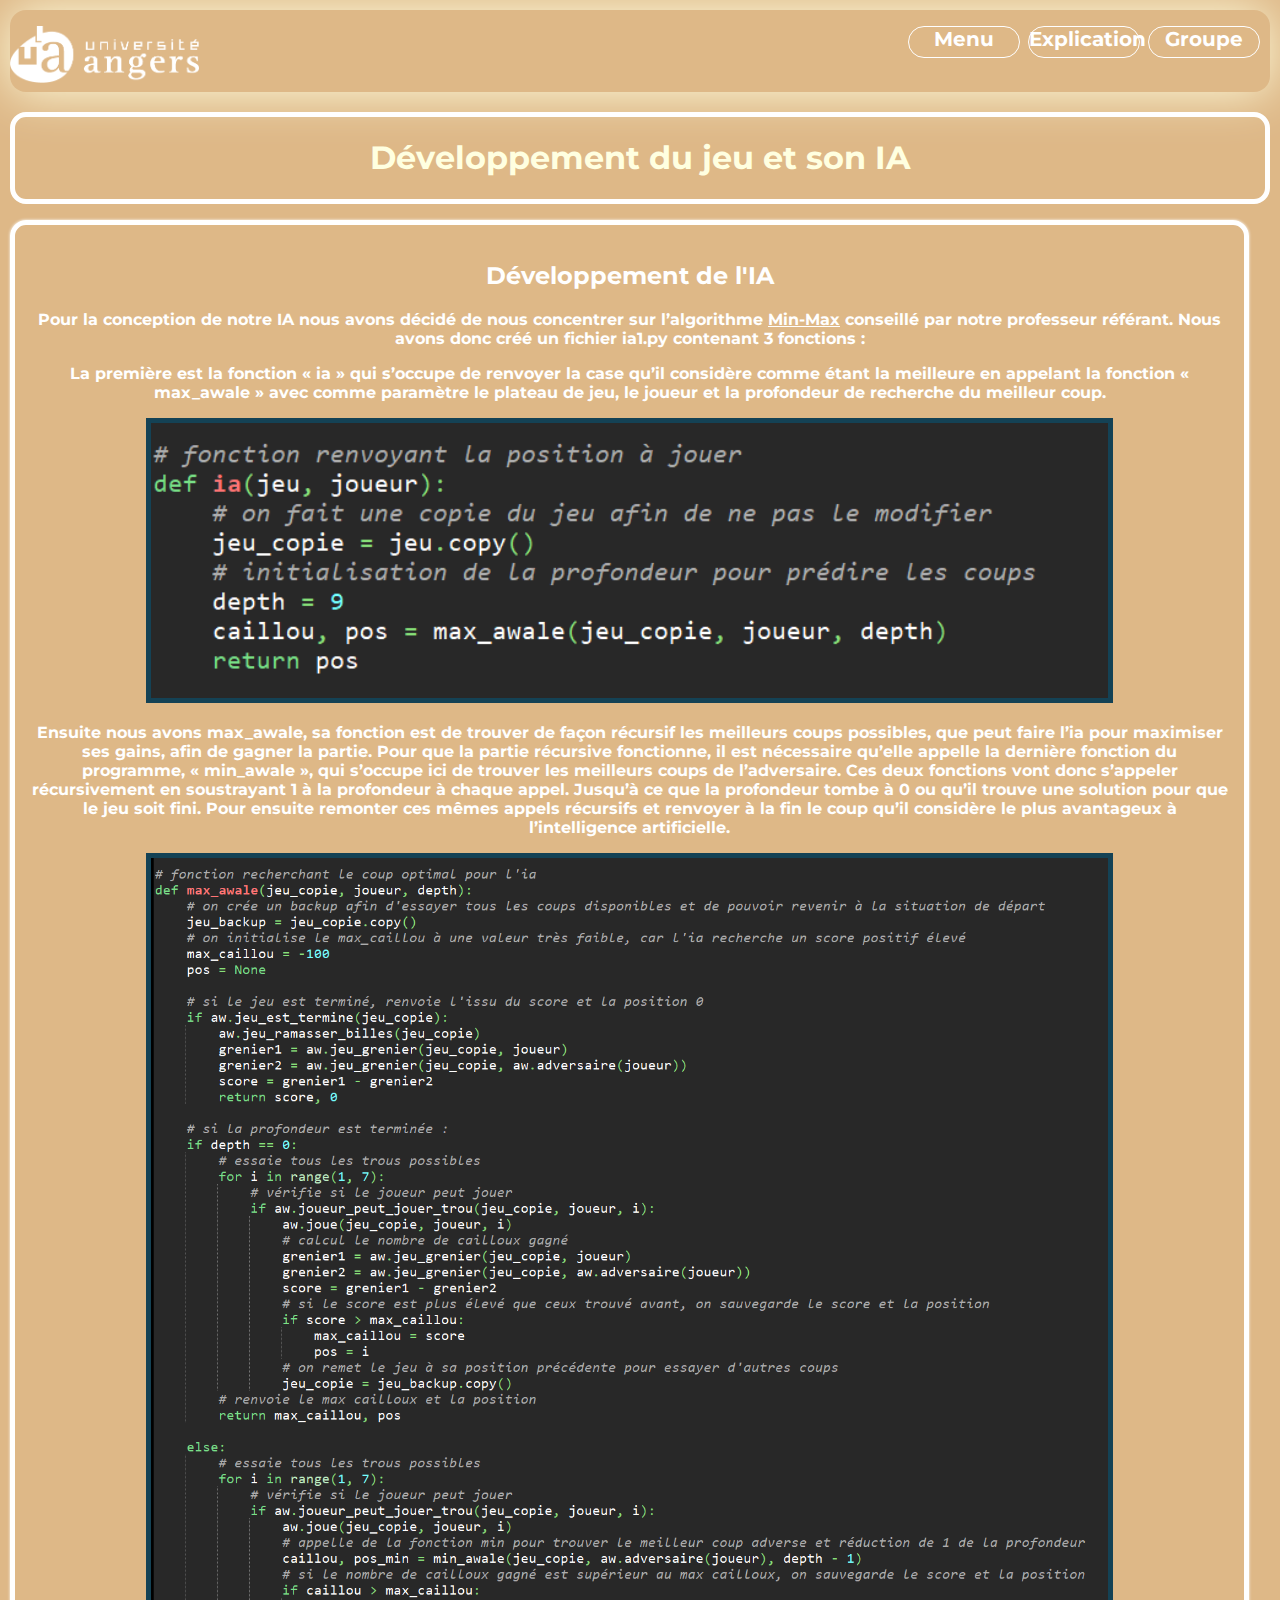
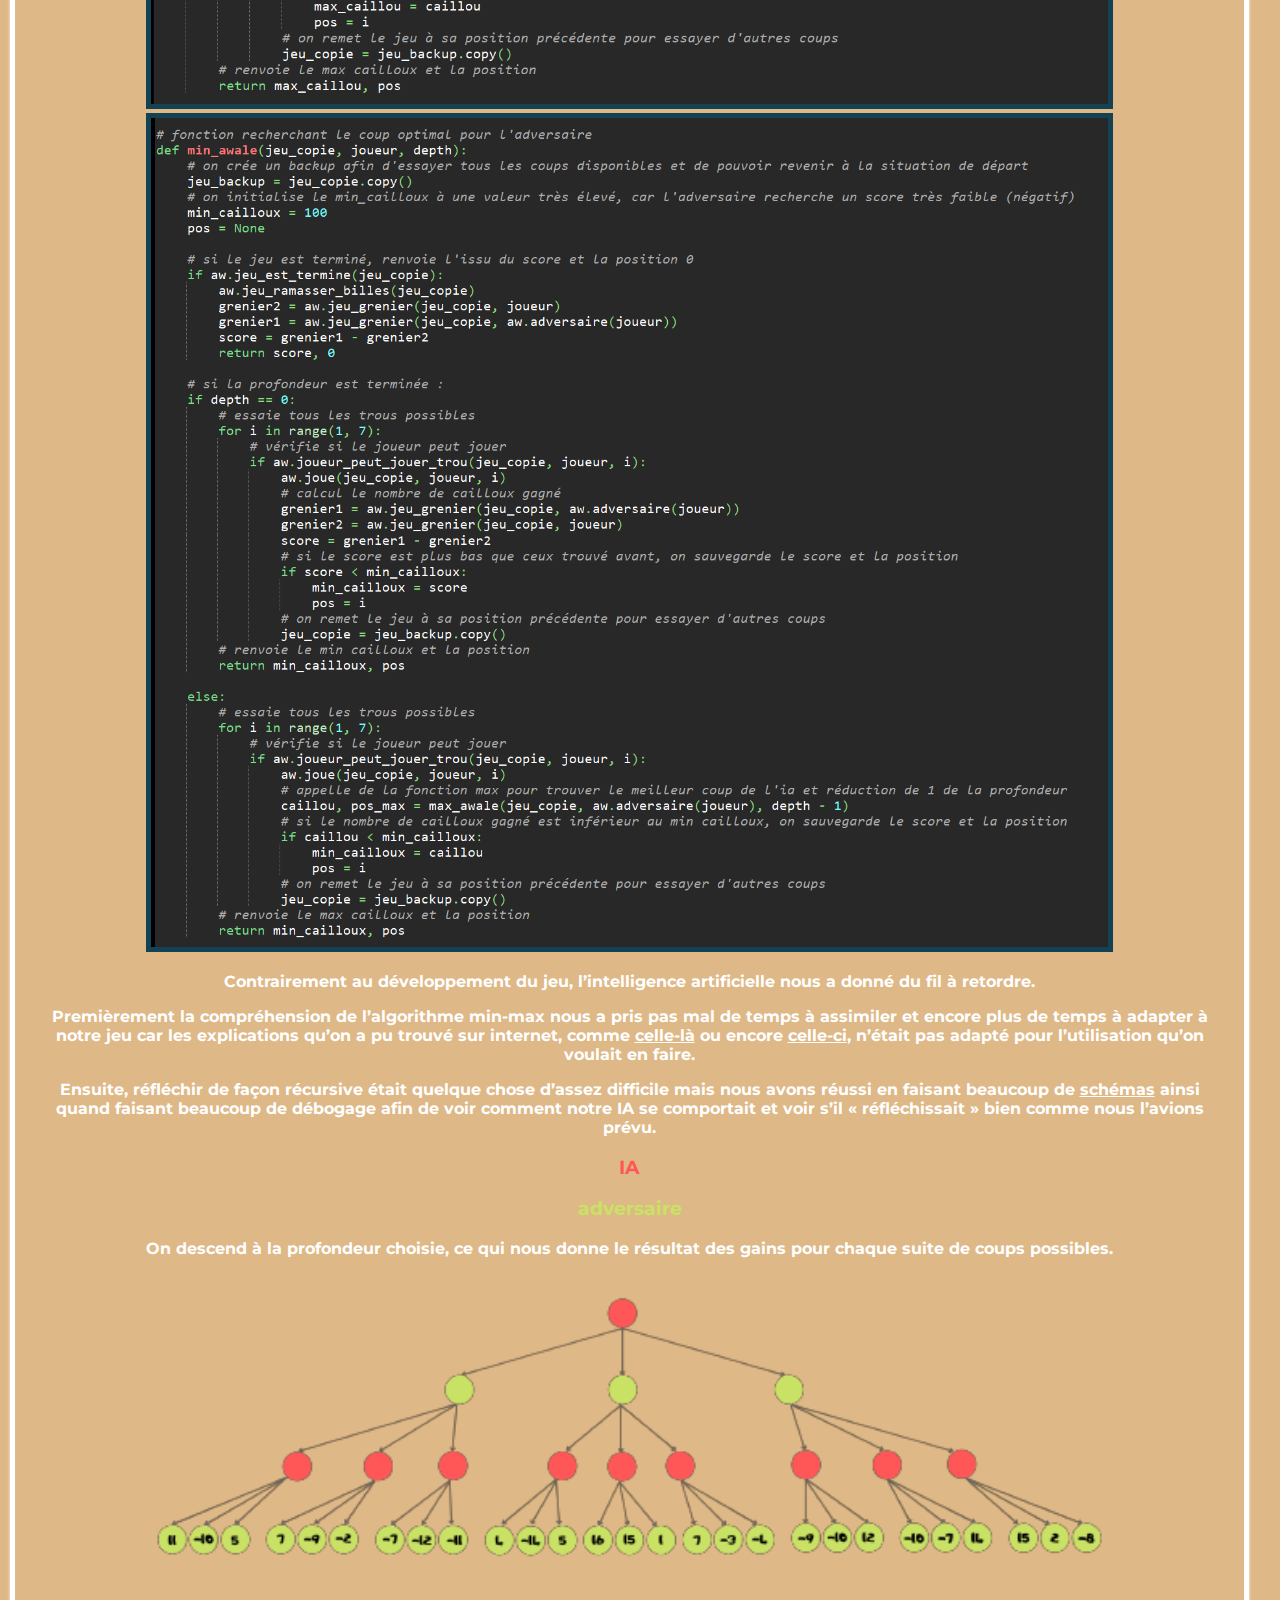
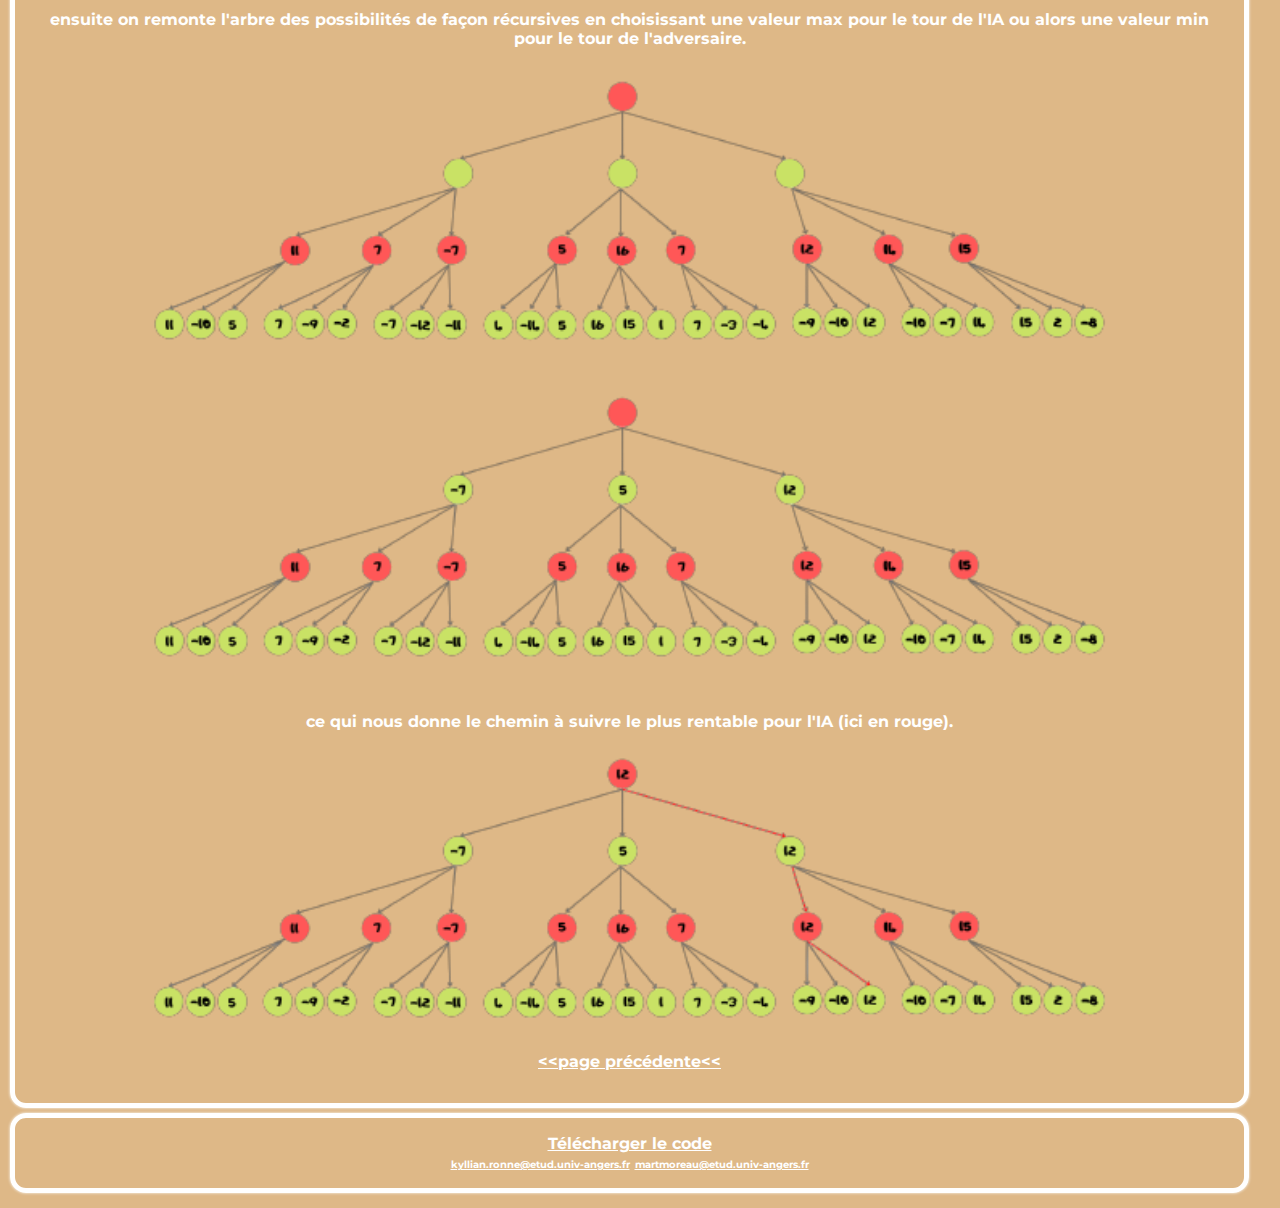
==== explication_ia.html @ eb74a720 "ajout du projet sur github" ====
<!DOCTYPE html>
<html lang="fr">
    <head>
        <title>Développement application</title>
        <meta charset="UTF-8">
        <link rel="icon" type="image/png" sizes="16x16" href="images/logo/risitas.png">
        <link href="CSS/main.css" rel="stylesheet">
        <link rel="preconnect" href="https://fonts.googleapis.com">
        <link rel="preconnect" href="https://fonts.gstatic.com" crossorigin>
        <link href="https://fonts.googleapis.com/css2?family=Montserrat:wght@100&display=swap" rel="stylesheet">
    </head>
    <body>
        <div id="corp">
            <header>
                <div id="menu">
                    <img id="logo" alt="logo université" src="images/logo/ua_h_blanc_ecran.png" onclick="window.location.href='https://ent.univ-angers.fr'">
                    <ul>
                        <li><a href="groupe.html">Groupe</a></li>
                        <li>
                            <a href="explication_jeu.html">Explication</a>
                            <div class="hiden">
                                <a href="explication_jeu.html#Jeu">Jeu</a>
                                <a href="explication_ia.html#IA">IA</a>                
                            </div>

                        </li>
                        <li><a href="main.html">Menu</a></li>

                    
                    </ul>
                </div>
            </header>
            <main>
                <div class="titre">
                    <h1>Développement du jeu et son IA</h1>
                </div>
                
                    <div id="IA" class="partie">
                        <h2>Développement de l'IA</h2>
                        <p>Pour la conception de notre IA nous avons décidé de nous concentrer sur l’algorithme <a href="https://fr.wikipedia.org/wiki/Algorithme_minimax">Min-Max</a> conseillé par notre professeur référant. Nous avons donc créé un fichier ia1.py contenant 3 fonctions :</p>
                        <p>La première est la fonction « ia » qui s’occupe de renvoyer la case qu’il considère comme étant la meilleure en appelant la fonction « max_awale » avec comme paramètre le plateau de jeu, le joueur et la profondeur de recherche du meilleur coup.</p>
                        <img alt="fonction ia" class="fonction" src="image_fonction/ia.png">
                        <p>Ensuite nous avons max_awale, sa fonction est de trouver de façon récursif les meilleurs coups possibles, que peut faire l’ia pour maximiser ses gains, afin de gagner la partie. Pour que la partie récursive fonctionne, il est nécessaire qu’elle appelle la dernière fonction du programme, « min_awale », qui s’occupe ici de trouver les meilleurs coups de l’adversaire. Ces deux fonctions vont donc s’appeler récursivement en soustrayant 1 à la profondeur à chaque appel. Jusqu’à ce que la profondeur tombe à 0 ou qu’il trouve une solution pour que le jeu soit fini. Pour ensuite remonter ces mêmes appels récursifs et renvoyer à la fin le coup qu’il considère le plus avantageux à l’intelligence artificielle.</p>
                        <img alt="fonction maw_awale" class="fonction" src="image_fonction/max_awale.png">
                        <img alt="fonction min_awale" class="fonction" src="image_fonction/min_awale.png">
                        <p>Contrairement au développement du jeu, l’intelligence artificielle nous a donné du fil à retordre.</p>
                        <p>Premièrement la compréhension de l’algorithme min-max nous a pris pas mal de temps à assimiler et encore plus de temps à adapter à notre jeu car les explications qu’on a pu trouvé sur internet, comme <a href="https://www.youtube.com/watch?v=l-hh51ncgDI&pp=ugMICgJmchABGAE%3D">celle-là</a> ou encore <a href="https://www.youtube.com/watch?v=fInYh90YMJU">celle-ci</a>, n’était pas adapté pour l’utilisation qu’on voulait en faire.</p>
                        <p>Ensuite, réfléchir de façon récursive était quelque chose d’assez difficile mais nous avons réussi en faisant beaucoup de <a href="#schema">schémas</a> ainsi quand faisant beaucoup de débogage afin de voir comment notre IA se comportait et voir s’il « réfléchissait » bien comme nous l’avions prévu.</p>
                        
                        <div id="schema">
                            <h3 style="color: #FF5757; font-weight: bold">IA</h3>
                            <h3 style="color: #C9E265; font-weight: bold">adversaire</h3>
                        
                        <p>On descend à la profondeur choisie, ce qui nous donne le résultat des gains pour chaque suite de coups possibles.</p>
                        <img alt="schema 1" src="images/No_background/schema/schema_1.png">
                            <p>ensuite on remonte l'arbre des possibilités de façon récursives en choisissant une valeur max pour le tour de l'IA ou alors une valeur min pour le tour de l'adversaire.</p>
                        <img alt="schema 2" src="images/No_background/schema/schema_2.png">
                        <img alt="schema 3" src="images/No_background/schema/schema_3.png">
                            <p>ce qui nous donne le chemin à suivre le plus rentable pour l'IA (ici en rouge).</p>
                        <img alt="schema 4" src="images/No_background/schema/schema_4.png">
                        </div>
                        
                        <p><a href="explication_jeu.html">&lt;&lt;page précédente&lt;&lt;</a></p>

                        

                    </div>
                <div>
                    <div id="Telecharger" class="partie">
                        <a href="awale.zip" download="awale.zip">Télécharger le code</a>
                    <br/>
                    <a style="font-size: 10px" href="mailto:kyllian.ronne@etud.univ-angers.fr">kyllian.ronne@etud.univ-angers.fr</a>
                    <a style="font-size: 10px" href="mailto:martmoreau@etud.univ-angers.fr">martmoreau@etud.univ-angers.fr</a>
                </div>                 
                </div>
            </main>
            
        </div>
    </body>


</html>
---- CSS/main.css ----
body{
    
    text-align: left;
    height: 100%!important;
    display: block!important;
    color: lightyellow;
    background-color: burlywood;
    margin: 0 !important;
    word-break: keep-all;
    font-family: 'Montserrat', sans-serif;
    font-weight: bold;
    
}

#corp{
    height: 100%!important;
    width: 100%!important;
    box-sizing: border-box;
    display: block!important;
    padding: 5px;
    border: 5px solid burlywood;
}

header{
    
    text-align: start;
    display: inline-block;
    background-color:burlywood !important;
    box-shadow: 0px 0px 50px;
    border-radius: 1em;
    width: 100%;
}

#menu{
    clear: both;
}

 #menu ul li a{
     font-weight: bold;
    height: 100%;
    width: 100%;
    font-size: 20px;
    display: block;
    float: right;
    cursor: pointer;
    text-decoration: none;
    list-style-type: none;
    margin: 0px;
    padding: 0px;
    color: white;
    border: 1px solid white;
    border-radius: 1em;

}
#menu ul li{
    width: 110px;
    height: 30px;
    float: right;
    margin-right: 10px;    
}

#menu ul {
    height: 50px;
}

#menu li{
    text-align: center;
    display: inline;
}


#menu a:hover {
    animation-name: button_menu;
    animation-duration: 1s;
    animation-fill-mode: forwards;
}

@keyframes button_menu{
    to{
        background-color: white;
        color: black;
    }
}

#menu li:hover .hiden{
    visibility: visible;
    height: auto;
}


.hiden{
    height: 0px;
    visibility: hidden;
    display: inline-block;
    position:relative;
    width:100%;  
    
}

.hiden a{
    background-color: black;
    width: 100%;
}

#logo{
    width: 15%;
    height: 15%;
    cursor: pointer;
    float: left;
}

main{
    display: inline-block;
       
}

.titre{
    margin-top: 1em;
    margin-bottom: 1em;
    border: 5px solid white;
    border-radius: 1em;
    background-image: url("https://www.africouleur.com/wp-content/uploads/2017/10/jeu-awal%C3%A9-teck-01.jpg");
    text-align: center;
}

.principal{
    margin-left: 5%;
    margin-right: 5%;
}

.partie{
    margin-bottom: 5px;
    padding: 1em;
    width: 95%;
    height: 100%;
    border:  white solid 5px;
    color: white;
    border-radius: 1em;
    text-align: center;
    box-shadow: 0px 0px 3px;
}

.partie ul{
    list-style: none;
}

.partie ul li{
    display:inline-table;
    text-align: center;
    margin-top: 1.1em;
}
.partie ul li a{
    text-decoration: none;
    border: 3px solid #144255;
    border-radius: 1em;
    color: rgb(141, 11, 11);
    padding: 5px;
    font-weight: bold
}

.partie ul li a:hover{
    animation-name: list_function;
    animation-duration: 0.5s;
    animation-fill-mode: forwards;
}
a{
    color: white;
    font-weight: bold;
}




@keyframes list_function{
    to{
        color: #efcf67;
        background: #000000;
    }
}

img{
    width: 80%;
}

img{
    width: 80%;
    
}



.fonction{
    border: 5px solid #144255;
    
}

#schema ul{
    display: initial;
    text-align: initial;
    text-align: initial;
    list-style:circle;
}

.schema {
    height: 20%;
    width: 20%;
    margin-top: 0px;
    margin-bottom: 0px;
    margin-left: 10px;
    margin-right: 10px;
    
}
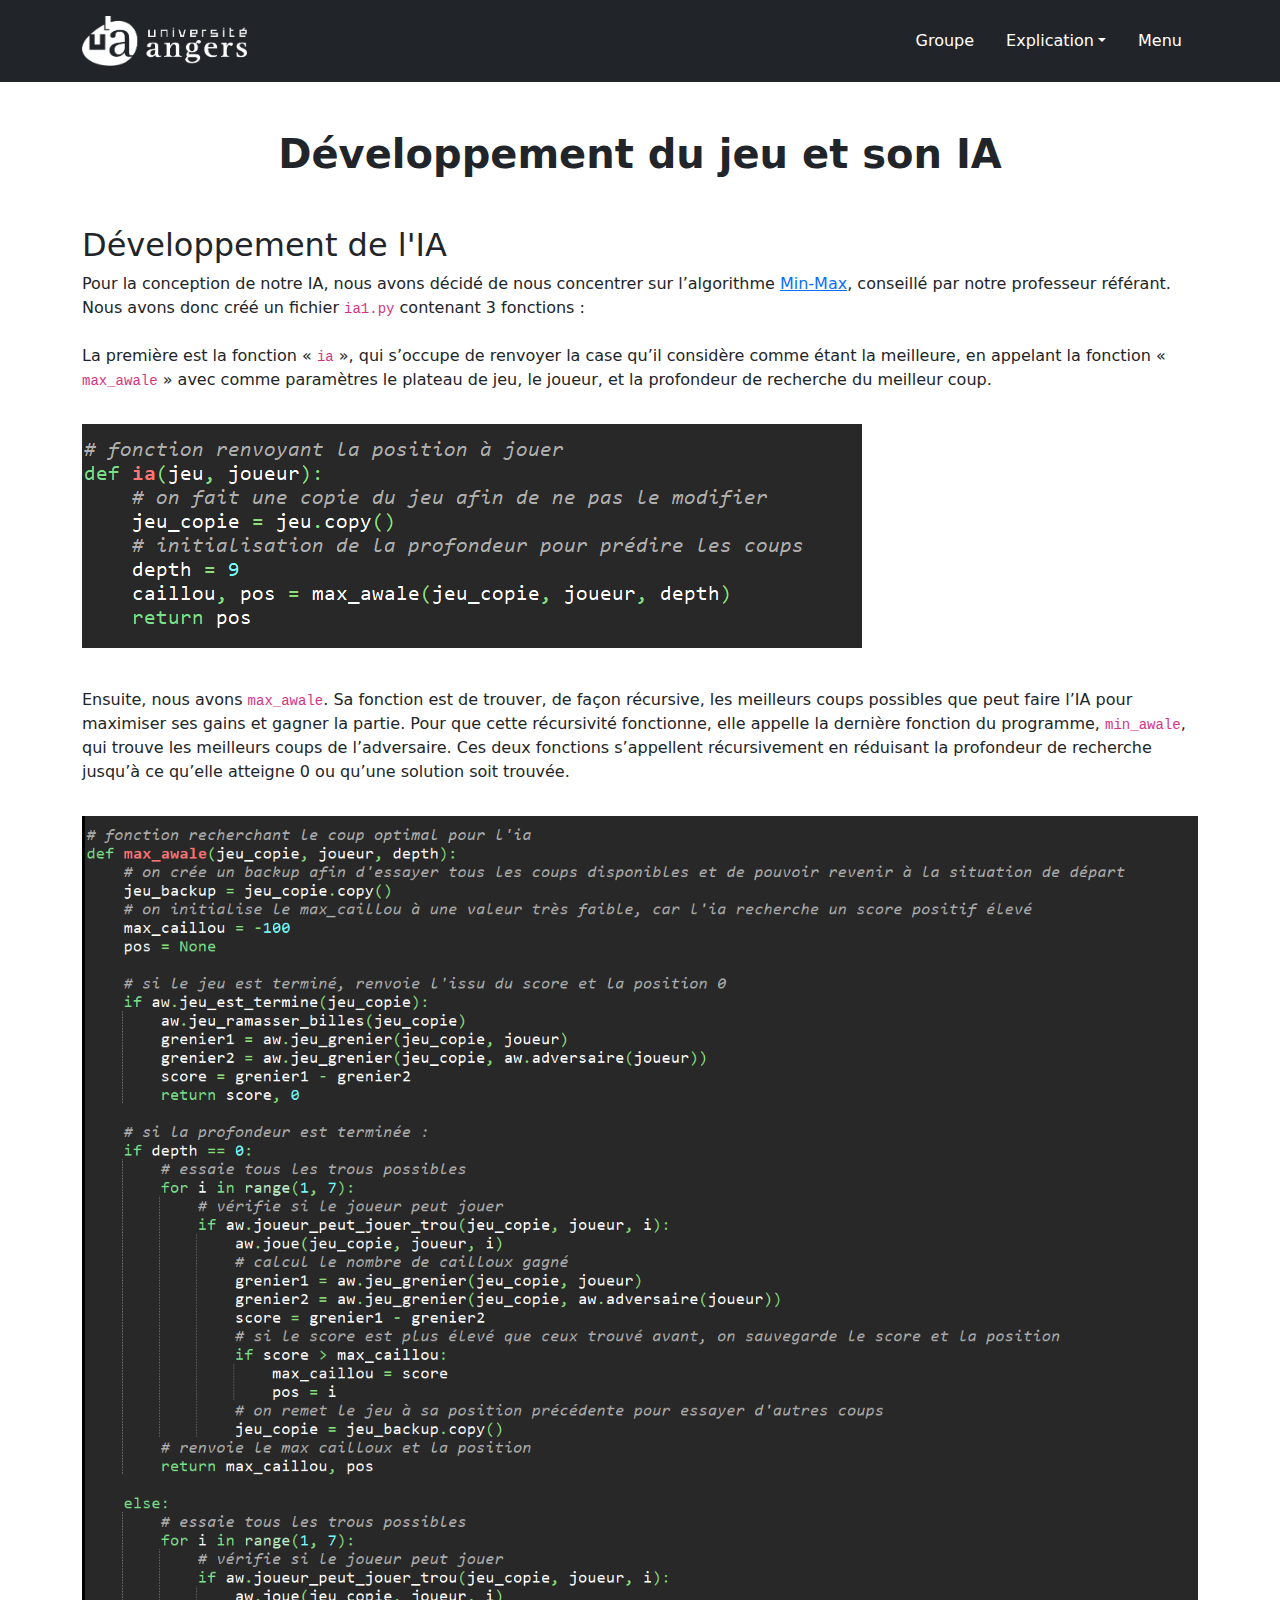
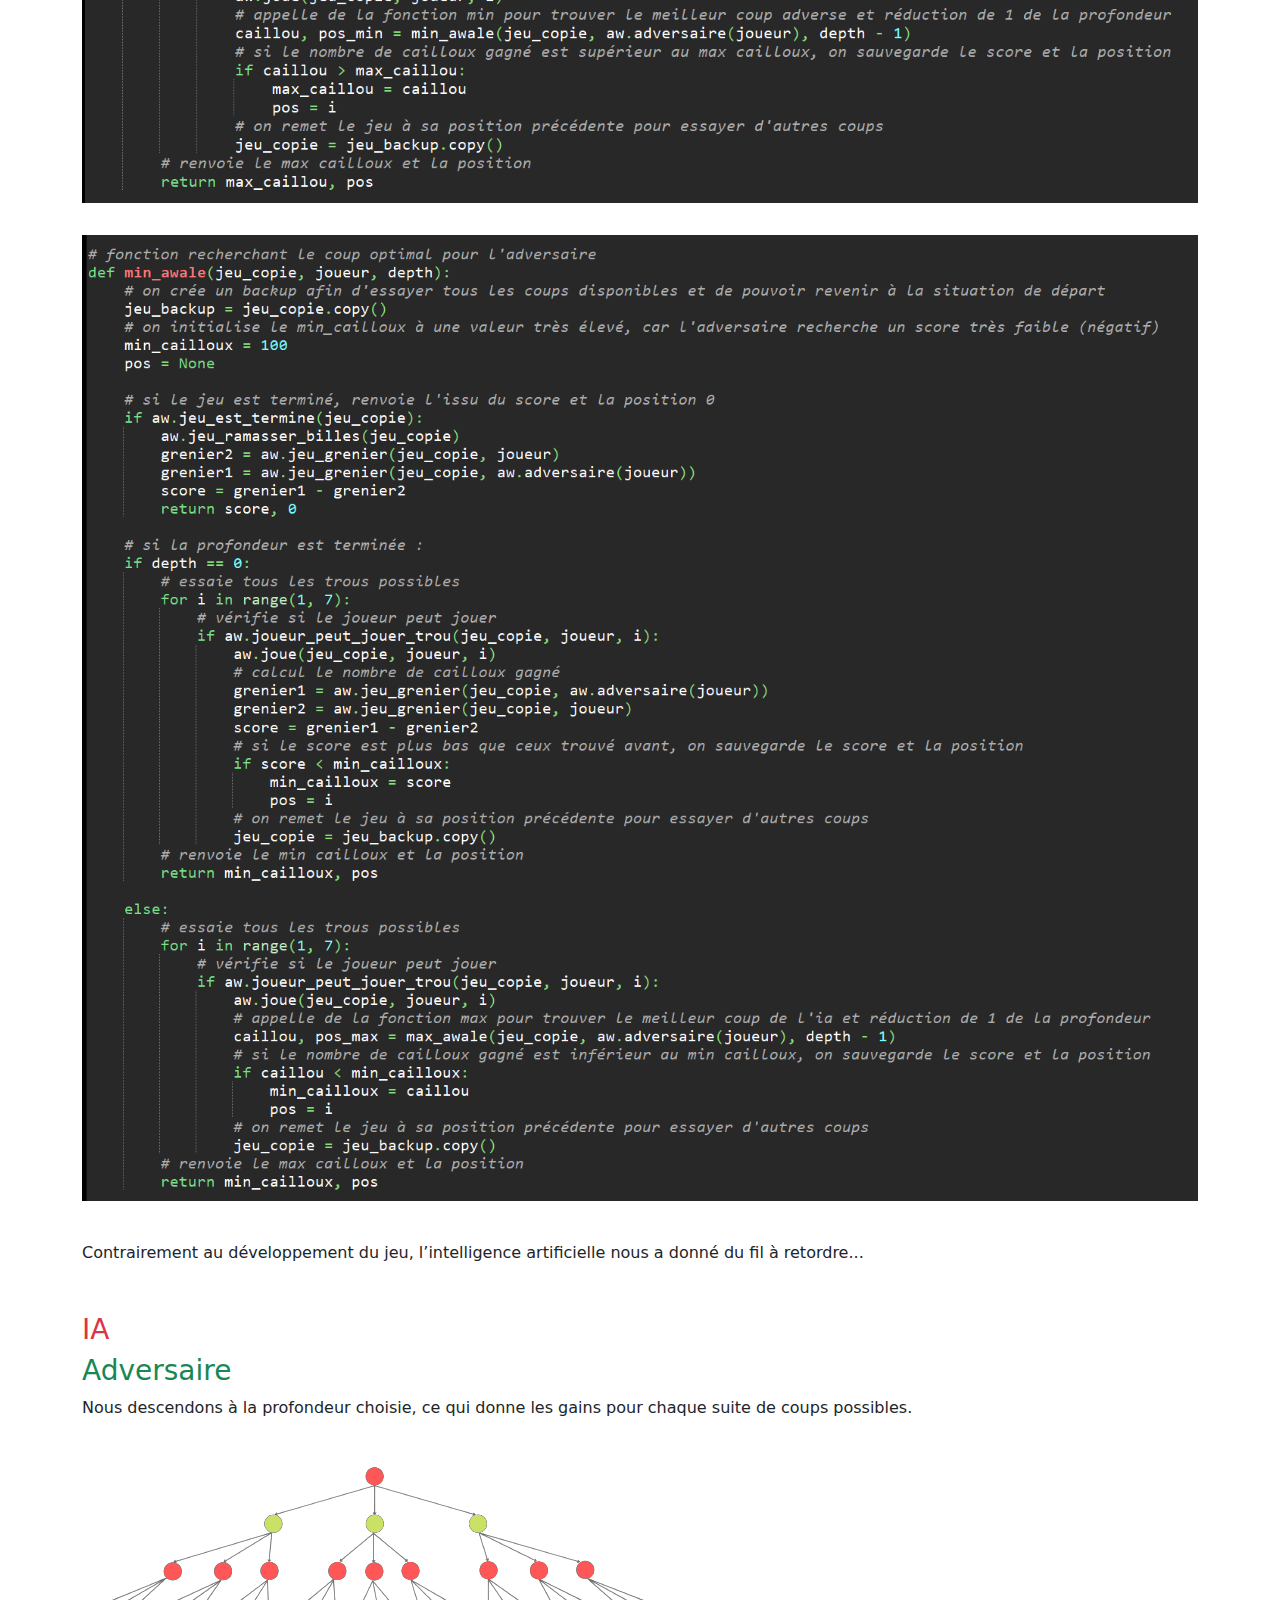
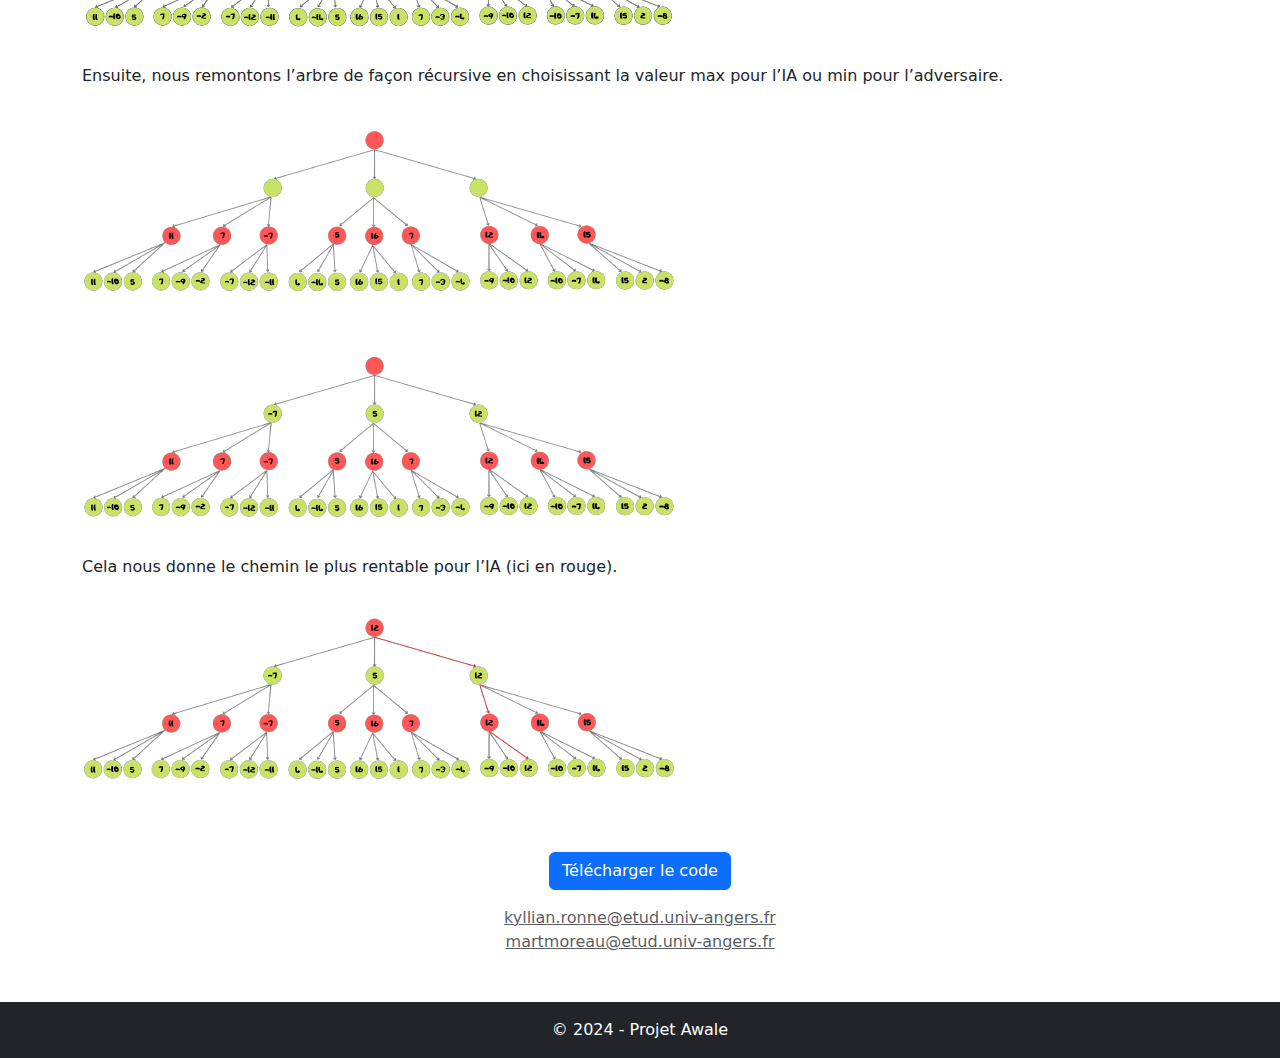
==== commit 984034db: "amélioration du visuel avec bootstrap" ====
--- a/explication_ia.html
+++ b/explication_ia.html
@@ -1,82 +1,81 @@
 <!DOCTYPE html>
 <html lang="fr">
-    <head>
-        <title>Développement application</title>
-        <meta charset="UTF-8">
-        <link rel="icon" type="image/png" sizes="16x16" href="images/logo/risitas.png">
-        <link href="CSS/main.css" rel="stylesheet">
-        <link rel="preconnect" href="https://fonts.googleapis.com">
-        <link rel="preconnect" href="https://fonts.gstatic.com" crossorigin>
-        <link href="https://fonts.googleapis.com/css2?family=Montserrat:wght@100&display=swap" rel="stylesheet">
-    </head>
-    <body>
-        <div id="corp">
-            <header>
-                <div id="menu">
-                    <img id="logo" alt="logo université" src="images/logo/ua_h_blanc_ecran.png" onclick="window.location.href='https://ent.univ-angers.fr'">
-                    <ul>
-                        <li><a href="groupe.html">Groupe</a></li>
-                        <li>
-                            <a href="explication_jeu.html">Explication</a>
-                            <div class="hiden">
-                                <a href="explication_jeu.html#Jeu">Jeu</a>
-                                <a href="explication_ia.html#IA">IA</a>                
-                            </div>
+<head>
+    <title>Développement application</title>
+    <meta charset="UTF-8">
+    <meta name="viewport" content="width=device-width, initial-scale=1.0">
+    <link href="CSS/main.css" rel="stylesheet">
+    <link rel="stylesheet" href="https://cdn.jsdelivr.net/npm/bootstrap@5.3.0-alpha1/dist/css/bootstrap.min.css">
+    <link rel="preconnect" href="https://fonts.googleapis.com">
+    <link rel="preconnect" href="https://fonts.gstatic.com" crossorigin>
+    <link href="https://fonts.googleapis.com/css2?family=Montserrat:wght@100&display=swap" rel="stylesheet">
+</head>
+<body>
+    <header class="bg-dark text-white py-3">
+        <div class="container d-flex align-items-center justify-content-between">
+            <img id="logo" src="images/logo/ua_h_blanc_ecran.png" alt="logo université" style="height: 50px; cursor: pointer;" onclick="window.location.href='https://ent.univ-angers.fr'">
+            <nav>
+                <ul class="nav">
+                    <li class="nav-item"><a href="groupe.html" class="nav-link text-white">Groupe</a></li>
+                    <li class="nav-item dropdown">
+                        <a href="#" class="nav-link dropdown-toggle text-white" data-bs-toggle="dropdown">Explication</a>
+                        <ul class="dropdown-menu">
+                            <li><a href="explication_jeu.html#Jeu" class="dropdown-item">Jeu</a></li>
+                            <li><a href="explication_ia.html#IA" class="dropdown-item">IA</a></li>
+                        </ul>
+                    </li>
+                    <li class="nav-item"><a href="main.html" class="nav-link text-white">Menu</a></li>
+                </ul>
+            </nav>
+        </div>
+    </header>
 
-                        </li>
-                        <li><a href="main.html">Menu</a></li>
+    <main class="container py-5">
+        <div class="text-center mb-5">
+            <h1 class="fw-bold">Développement du jeu et son IA</h1>
+        </div>
 
-                    
-                    </ul>
-                </div>
-            </header>
-            <main>
-                <div class="titre">
-                    <h1>Développement du jeu et son IA</h1>
-                </div>
-                
-                    <div id="IA" class="partie">
-                        <h2>Développement de l'IA</h2>
-                        <p>Pour la conception de notre IA nous avons décidé de nous concentrer sur l’algorithme <a href="https://fr.wikipedia.org/wiki/Algorithme_minimax">Min-Max</a> conseillé par notre professeur référant. Nous avons donc créé un fichier ia1.py contenant 3 fonctions :</p>
-                        <p>La première est la fonction « ia » qui s’occupe de renvoyer la case qu’il considère comme étant la meilleure en appelant la fonction « max_awale » avec comme paramètre le plateau de jeu, le joueur et la profondeur de recherche du meilleur coup.</p>
-                        <img alt="fonction ia" class="fonction" src="image_fonction/ia.png">
-                        <p>Ensuite nous avons max_awale, sa fonction est de trouver de façon récursif les meilleurs coups possibles, que peut faire l’ia pour maximiser ses gains, afin de gagner la partie. Pour que la partie récursive fonctionne, il est nécessaire qu’elle appelle la dernière fonction du programme, « min_awale », qui s’occupe ici de trouver les meilleurs coups de l’adversaire. Ces deux fonctions vont donc s’appeler récursivement en soustrayant 1 à la profondeur à chaque appel. Jusqu’à ce que la profondeur tombe à 0 ou qu’il trouve une solution pour que le jeu soit fini. Pour ensuite remonter ces mêmes appels récursifs et renvoyer à la fin le coup qu’il considère le plus avantageux à l’intelligence artificielle.</p>
-                        <img alt="fonction maw_awale" class="fonction" src="image_fonction/max_awale.png">
-                        <img alt="fonction min_awale" class="fonction" src="image_fonction/min_awale.png">
-                        <p>Contrairement au développement du jeu, l’intelligence artificielle nous a donné du fil à retordre.</p>
-                        <p>Premièrement la compréhension de l’algorithme min-max nous a pris pas mal de temps à assimiler et encore plus de temps à adapter à notre jeu car les explications qu’on a pu trouvé sur internet, comme <a href="https://www.youtube.com/watch?v=l-hh51ncgDI&pp=ugMICgJmchABGAE%3D">celle-là</a> ou encore <a href="https://www.youtube.com/watch?v=fInYh90YMJU">celle-ci</a>, n’était pas adapté pour l’utilisation qu’on voulait en faire.</p>
-                        <p>Ensuite, réfléchir de façon récursive était quelque chose d’assez difficile mais nous avons réussi en faisant beaucoup de <a href="#schema">schémas</a> ainsi quand faisant beaucoup de débogage afin de voir comment notre IA se comportait et voir s’il « réfléchissait » bien comme nous l’avions prévu.</p>
-                        
-                        <div id="schema">
-                            <h3 style="color: #FF5757; font-weight: bold">IA</h3>
-                            <h3 style="color: #C9E265; font-weight: bold">adversaire</h3>
-                        
-                        <p>On descend à la profondeur choisie, ce qui nous donne le résultat des gains pour chaque suite de coups possibles.</p>
-                        <img alt="schema 1" src="images/No_background/schema/schema_1.png">
-                            <p>ensuite on remonte l'arbre des possibilités de façon récursives en choisissant une valeur max pour le tour de l'IA ou alors une valeur min pour le tour de l'adversaire.</p>
-                        <img alt="schema 2" src="images/No_background/schema/schema_2.png">
-                        <img alt="schema 3" src="images/No_background/schema/schema_3.png">
-                            <p>ce qui nous donne le chemin à suivre le plus rentable pour l'IA (ici en rouge).</p>
-                        <img alt="schema 4" src="images/No_background/schema/schema_4.png">
-                        </div>
-                        
-                        <p><a href="explication_jeu.html">&lt;&lt;page précédente&lt;&lt;</a></p>
+        <section id="IA" class="mb-5">
+            <h2>Développement de l'IA</h2>
+            <p>Pour la conception de notre IA, nous avons décidé de nous concentrer sur l’algorithme <a href="https://fr.wikipedia.org/wiki/Algorithme_minimax">Min-Max</a>, conseillé par notre professeur référant. Nous avons donc créé un fichier <code>ia1.py</code> contenant 3 fonctions :</p>
+            
+            <div class="my-4">
+                <p>La première est la fonction « <code>ia</code> », qui s’occupe de renvoyer la case qu’il considère comme étant la meilleure, en appelant la fonction « <code>max_awale</code> » avec comme paramètres le plateau de jeu, le joueur, et la profondeur de recherche du meilleur coup.</p>
+                <img src="image_fonction/ia.png" alt="fonction ia" class="img-fluid my-3">
+            </div>
+            
+            <div class="my-4">
+                <p>Ensuite, nous avons <code>max_awale</code>. Sa fonction est de trouver, de façon récursive, les meilleurs coups possibles que peut faire l’IA pour maximiser ses gains et gagner la partie. Pour que cette récursivité fonctionne, elle appelle la dernière fonction du programme, <code>min_awale</code>, qui trouve les meilleurs coups de l’adversaire. Ces deux fonctions s’appellent récursivement en réduisant la profondeur de recherche jusqu’à ce qu’elle atteigne 0 ou qu’une solution soit trouvée.</p>
+                <img src="image_fonction/max_awale.png" alt="fonction max_awale" class="img-fluid my-3">
+                <img src="image_fonction/min_awale.png" alt="fonction min_awale" class="img-fluid my-3">
+            </div>
+            
+            <p>Contrairement au développement du jeu, l’intelligence artificielle nous a donné du fil à retordre...</p>
+        </section>
 
-                        
+        <section id="schema" class="mb-5">
+            <h3 class="text-danger">IA</h3>
+            <h3 class="text-success">Adversaire</h3>
+            <p>Nous descendons à la profondeur choisie, ce qui donne les gains pour chaque suite de coups possibles.</p>
+            <img src="images/No_background/schema/schema_1.png" alt="schema 1" class="img-fluid my-3">
+            <p>Ensuite, nous remontons l’arbre de façon récursive en choisissant la valeur max pour l’IA ou min pour l’adversaire.</p>
+            <img src="images/No_background/schema/schema_2.png" alt="schema 2" class="img-fluid my-3">
+            <img src="images/No_background/schema/schema_3.png" alt="schema 3" class="img-fluid my-3">
+            <p>Cela nous donne le chemin le plus rentable pour l’IA (ici en rouge).</p>
+            <img src="images/No_background/schema/schema_4.png" alt="schema 4" class="img-fluid my-3">
+        </section>
 
-                    </div>
-                <div>
-                    <div id="Telecharger" class="partie">
-                        <a href="awale.zip" download="awale.zip">Télécharger le code</a>
-                    <br/>
-                    <a style="font-size: 10px" href="mailto:kyllian.ronne@etud.univ-angers.fr">kyllian.ronne@etud.univ-angers.fr</a>
-                    <a style="font-size: 10px" href="mailto:martmoreau@etud.univ-angers.fr">martmoreau@etud.univ-angers.fr</a>
-                </div>                 
-                </div>
-            </main>
-            
+        <div class="text-center">
+            <a href="awale.zip" download class="btn btn-primary mb-3">Télécharger le code</a><br>
+            <a href="mailto:kyllian.ronne@etud.univ-angers.fr" class="text-muted d-block">kyllian.ronne@etud.univ-angers.fr</a>
+            <a href="mailto:martmoreau@etud.univ-angers.fr" class="text-muted d-block">martmoreau@etud.univ-angers.fr</a>
         </div>
-    </body>
+    </main>
 
+    <footer class="bg-dark text-white py-3 text-center">
+        &copy; 2024 - Projet Awale
+    </footer>
 
-</html>+    <script src="https://cdn.jsdelivr.net/npm/bootstrap@5.3.0-alpha1/dist/js/bootstrap.bundle.min.js"></script>
+</body>
+</html>
--- a/CSS/main.css
+++ b/CSS/main.css
@@ -1,213 +1,13 @@
-body{
-    
-    text-align: left;
-    height: 100%!important;
-    display: block!important;
-    color: lightyellow;
-    background-color: burlywood;
-    margin: 0 !important;
-    word-break: keep-all;
-    font-family: 'Montserrat', sans-serif;
-    font-weight: bold;
-    
-}
 
-#corp{
-    height: 100%!important;
-    width: 100%!important;
-    box-sizing: border-box;
-    display: block!important;
-    padding: 5px;
-    border: 5px solid burlywood;
-}
-
-header{
-    
-    text-align: start;
-    display: inline-block;
-    background-color:burlywood !important;
-    box-shadow: 0px 0px 50px;
-    border-radius: 1em;
-    width: 100%;
-}
-
-#menu{
-    clear: both;
-}
-
- #menu ul li a{
-     font-weight: bold;
-    height: 100%;
-    width: 100%;
-    font-size: 20px;
-    display: block;
-    float: right;
-    cursor: pointer;
-    text-decoration: none;
-    list-style-type: none;
-    margin: 0px;
-    padding: 0px;
-    color: white;
-    border: 1px solid white;
-    border-radius: 1em;
-
-}
-#menu ul li{
-    width: 110px;
-    height: 30px;
-    float: right;
-    margin-right: 10px;    
-}
-
-#menu ul {
-    height: 50px;
-}
-
-#menu li{
-    text-align: center;
-    display: inline;
-}
-
-
-#menu a:hover {
-    animation-name: button_menu;
-    animation-duration: 1s;
-    animation-fill-mode: forwards;
-}
-
-@keyframes button_menu{
-    to{
-        background-color: white;
-        color: black;
-    }
-}
-
-#menu li:hover .hiden{
-    visibility: visible;
-    height: auto;
-}
-
-
-.hiden{
-    height: 0px;
-    visibility: hidden;
-    display: inline-block;
-    position:relative;
-    width:100%;  
-    
-}
-
-.hiden a{
-    background-color: black;
-    width: 100%;
-}
-
-#logo{
-    width: 15%;
-    height: 15%;
-    cursor: pointer;
-    float: left;
-}
-
-main{
-    display: inline-block;
-       
-}
-
-.titre{
-    margin-top: 1em;
-    margin-bottom: 1em;
-    border: 5px solid white;
-    border-radius: 1em;
-    background-image: url("https://www.africouleur.com/wp-content/uploads/2017/10/jeu-awal%C3%A9-teck-01.jpg");
-    text-align: center;
-}
-
-.principal{
-    margin-left: 5%;
-    margin-right: 5%;
-}
-
-.partie{
-    margin-bottom: 5px;
-    padding: 1em;
-    width: 95%;
-    height: 100%;
-    border:  white solid 5px;
-    color: white;
-    border-radius: 1em;
-    text-align: center;
-    box-shadow: 0px 0px 3px;
-}
-
-.partie ul{
-    list-style: none;
-}
-
-.partie ul li{
-    display:inline-table;
-    text-align: center;
-    margin-top: 1.1em;
-}
-.partie ul li a{
-    text-decoration: none;
-    border: 3px solid #144255;
-    border-radius: 1em;
-    color: rgb(141, 11, 11);
-    padding: 5px;
-    font-weight: bold
-}
-
-.partie ul li a:hover{
-    animation-name: list_function;
-    animation-duration: 0.5s;
-    animation-fill-mode: forwards;
-}
-a{
-    color: white;
-    font-weight: bold;
+:root{
+    --primary-color: #ff651c;
 }
 
 
 
 
-@keyframes list_function{
-    to{
-        color: #efcf67;
-        background: #000000;
-    }
-}
-
-img{
-    width: 80%;
-}
-
-img{
-    width: 80%;
-    
+#text-primary {
+    color: var(--primary-color) !important;
 }
 
 
-
-.fonction{
-    border: 5px solid #144255;
-    
-}
-
-#schema ul{
-    display: initial;
-    text-align: initial;
-    text-align: initial;
-    list-style:circle;
-}
-
-.schema {
-    height: 20%;
-    width: 20%;
-    margin-top: 0px;
-    margin-bottom: 0px;
-    margin-left: 10px;
-    margin-right: 10px;
-    
-}
-
